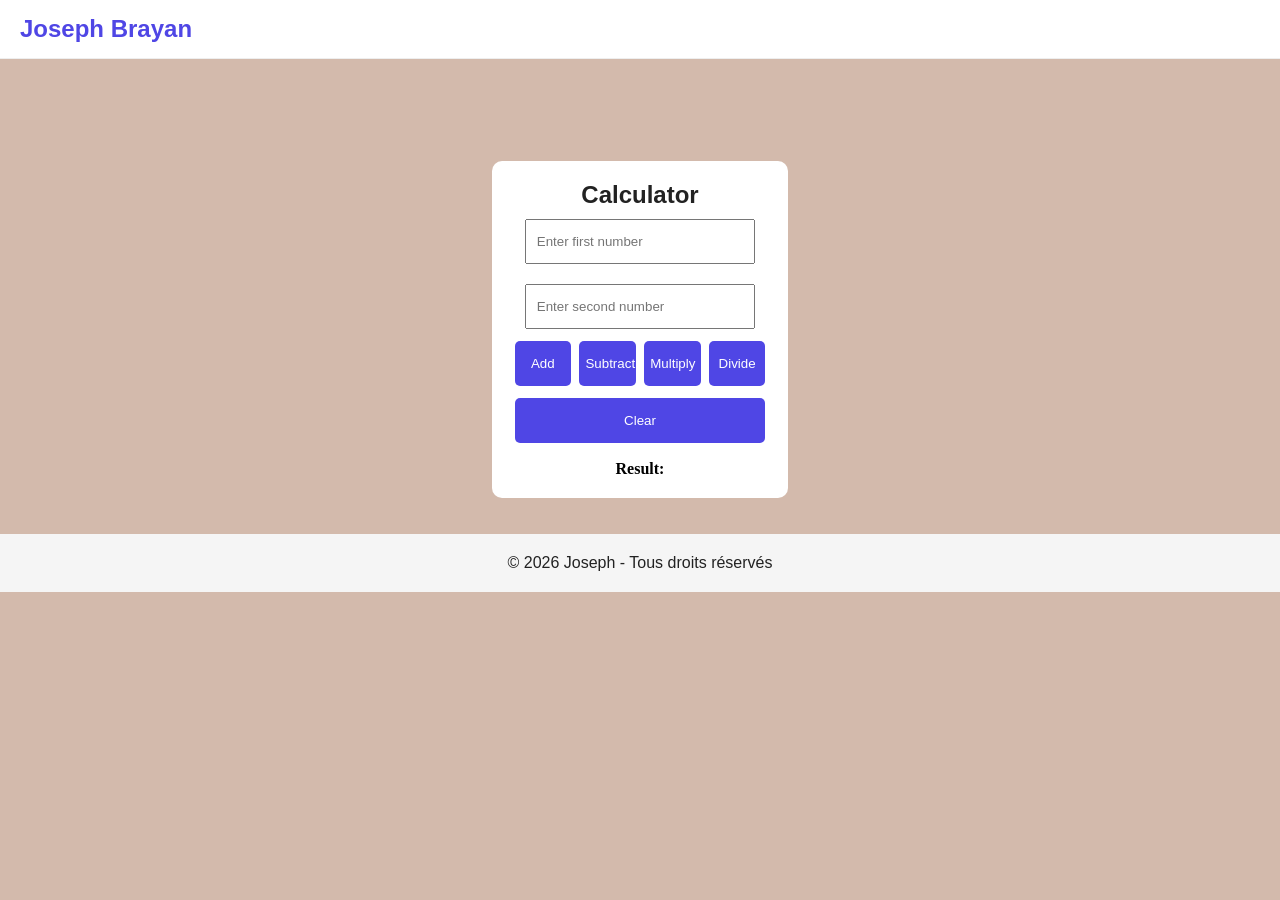
==== calculator.html @ acb61481 "Add files via upload" ====
<html>

<head>
    <meta name="viewport" content="width=device-width, initial-scale=1">
    <style>
        * {
            margin: 0;
        }

        body {
            font-family: "Montserrat", sans-serif;
            background: #d3baac;
            color: #222;
        }

        /* HEADER */
        header {
            font-family: "Montserrat", sans-serif;
            display: flex;
            justify-content: space-between;
            align-items: center;
            padding: 15px 20px;
            background: #ffffff;
            position: sticky;
            top: 0;
            border-bottom: 1px solid #eee;
        }

        header a {
            text-decoration: none;
        }

        header a h2 {
            color: #4f46e5;
        }

        header a h2:hover {
            color: black;
            cursor: pointer;
        }

        .calculator {
            background: white;
            padding: 20px;
            border-radius: 10px;
            max-width: 20%;
            text-align: center;
            justify-content: center;
            align-items: center;
            margin: auto;
            margin-top: 8%;
        }

        input {
            width: 90%;
            height: 45px;
            padding: 10px;
            margin: 10px;
        }

        button {
            padding: 6px;
            height: 45px;
            width: 22%;
            margin: 2px;
            border: none;
            background: #4f46e5;
            color: white;
            border-radius: 5px;
            cursor: pointer;
        }

        a button {
            text-decoration: none;
        }

        button.clear {
            width: 98%;
            margin-top: 10px;
        }

        button:hover {
            opacity: 0.9;
        }

        #result {
            color: black;
            margin-top: 15px;
            font-weight: bold;
            font-family: 'Century Gothic';
        }

        @media screen and (max-width: 600px) {
            .calculator {
                position: relative;
                top: 150;
                width: 80%;
                max-width: 90%;
            }

            button {
                padding: 5px;
                width: 22%;
                margin: 2px;
            }

            button.clear {
                width: 96%;
            }

            input {
                width: 96%;
                margin-left: 6px;
            }

            footer {
                display: none;
            }
        }

        /* FOOTER */
        footer {
            position: relative;
            text-align: center;
            padding: 20px;
            background: #f5f5f5;
        }
    </style>
</head>

<body>
    <header>
        <a href="index.html">
            <h2>Joseph Brayan</h2>
        </a>
    </header>
    <div class="calculator">
        <h2>Calculator</h2>

        <input type="number" id="num1" placeholder="Enter first number"><br>
        <input type="number" id="num2" placeholder="Enter second number"><br>

        <button onclick="add()">Add</button>
        <button onclick="subtract()">Subtract</button>
        <button onclick="multiply()">Multiply</button>
        <button onclick="divide()">Divide</button>
        <a href=""><button type="reset" class="clear">Clear</button></a>

        <p id="result">Result: </p>
    </div>
    <br><br>
    <footer>
        <p>© 2026 Joseph - Tous droits réservés</p>
    </footer>

    <script>
        function getNumbers() {
            let n1 = parseFloat(document.getElementById("num1").value);
            let n2 = parseFloat(document.getElementById("num2").value);
            return [n1, n2];
        }

        function add() {
            let [n1, n2] = getNumbers();
            document.getElementById("result").innerText = "Result: " + (n1 + n2);
        }

        function subtract() {
            let [n1, n2] = getNumbers();
            document.getElementById("result").innerText = "Result: " + (n1 - n2);
        }

        function multiply() {
            let [n1, n2] = getNumbers();
            document.getElementById("result").innerText = "Result: " + (n1 * n2);
        }

        function divide() {
            let [n1, n2] = getNumbers();
            if (n2 == 0) {
                document.getElementById("result").innerText = "Cannot divide by zero";
            } else {
                document.getElementById("result").innerText = "Result: " + (n1 / n2);
            }
        }
    </script>
</body>

</html>
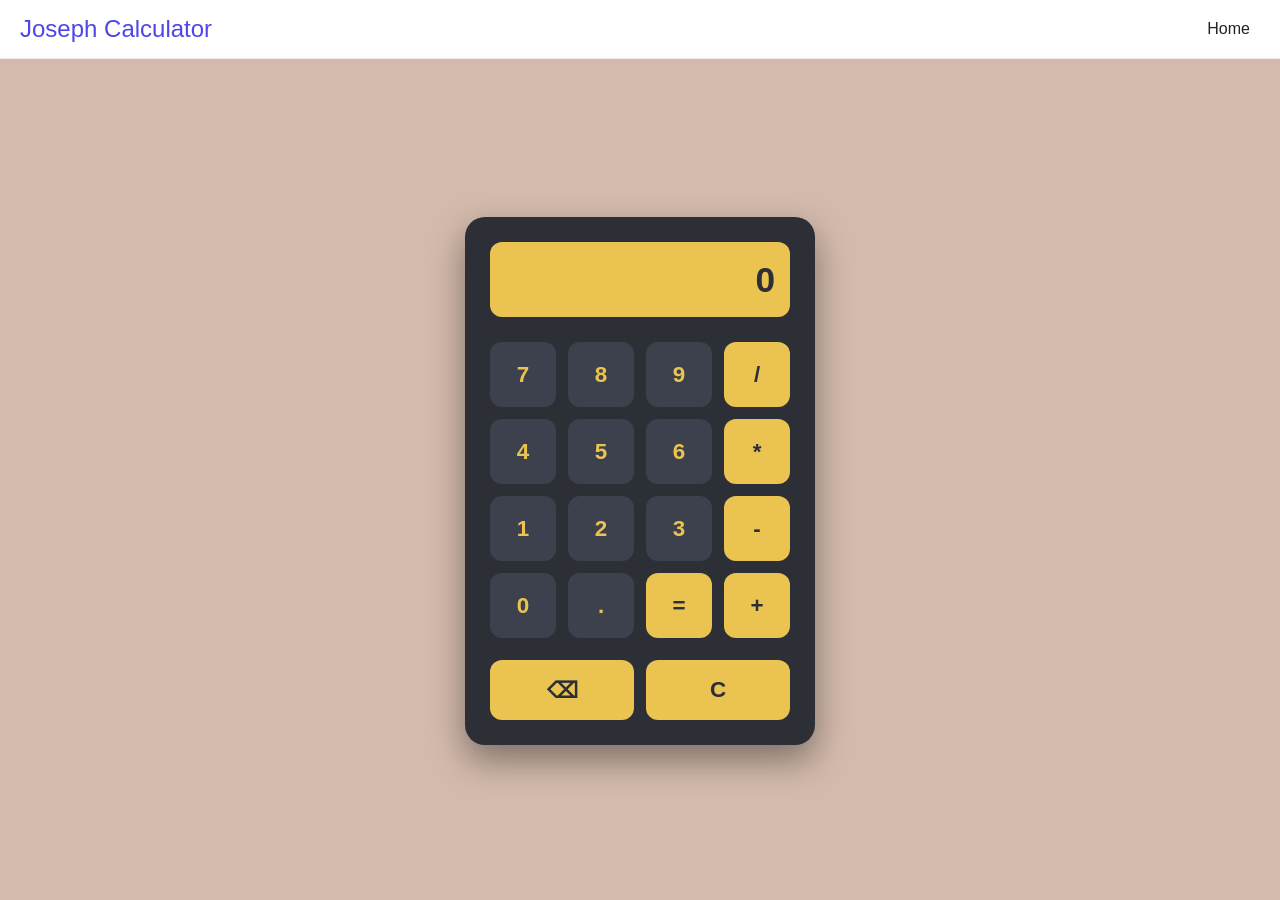
==== commit bd21f63c: "Add files via upload" ====
--- a/calculator.html
+++ b/calculator.html
@@ -1,189 +1,55 @@
-<html>
-
-<head>
-    <meta name="viewport" content="width=device-width, initial-scale=1">
-    <style>
-        * {
-            margin: 0;
-        }
-
-        body {
-            font-family: "Montserrat", sans-serif;
-            background: #d3baac;
-            color: #222;
-        }
-
-        /* HEADER */
-        header {
-            font-family: "Montserrat", sans-serif;
-            display: flex;
-            justify-content: space-between;
-            align-items: center;
-            padding: 15px 20px;
-            background: #ffffff;
-            position: sticky;
-            top: 0;
-            border-bottom: 1px solid #eee;
-        }
-
-        header a {
-            text-decoration: none;
-        }
-
-        header a h2 {
-            color: #4f46e5;
-        }
-
-        header a h2:hover {
-            color: black;
-            cursor: pointer;
-        }
-
-        .calculator {
-            background: white;
-            padding: 20px;
-            border-radius: 10px;
-            max-width: 20%;
-            text-align: center;
-            justify-content: center;
-            align-items: center;
-            margin: auto;
-            margin-top: 8%;
-        }
-
-        input {
-            width: 90%;
-            height: 45px;
-            padding: 10px;
-            margin: 10px;
-        }
-
-        button {
-            padding: 6px;
-            height: 45px;
-            width: 22%;
-            margin: 2px;
-            border: none;
-            background: #4f46e5;
-            color: white;
-            border-radius: 5px;
-            cursor: pointer;
-        }
-
-        a button {
-            text-decoration: none;
-        }
-
-        button.clear {
-            width: 98%;
-            margin-top: 10px;
-        }
-
-        button:hover {
-            opacity: 0.9;
-        }
-
-        #result {
-            color: black;
-            margin-top: 15px;
-            font-weight: bold;
-            font-family: 'Century Gothic';
-        }
-
-        @media screen and (max-width: 600px) {
-            .calculator {
-                position: relative;
-                top: 150;
-                width: 80%;
-                max-width: 90%;
-            }
-
-            button {
-                padding: 5px;
-                width: 22%;
-                margin: 2px;
-            }
-
-            button.clear {
-                width: 96%;
-            }
-
-            input {
-                width: 96%;
-                margin-left: 6px;
-            }
-
-            footer {
-                display: none;
-            }
-        }
-
-        /* FOOTER */
-        footer {
-            position: relative;
-            text-align: center;
-            padding: 20px;
-            background: #f5f5f5;
-        }
-    </style>
-</head>
-
-<body>
-    <header>
-        <a href="index.html">
-            <h2>Joseph Brayan</h2>
-        </a>
-    </header>
-    <div class="calculator">
-        <h2>Calculator</h2>
-
-        <input type="number" id="num1" placeholder="Enter first number"><br>
-        <input type="number" id="num2" placeholder="Enter second number"><br>
-
-        <button onclick="add()">Add</button>
-        <button onclick="subtract()">Subtract</button>
-        <button onclick="multiply()">Multiply</button>
-        <button onclick="divide()">Divide</button>
-        <a href=""><button type="reset" class="clear">Clear</button></a>
-
-        <p id="result">Result: </p>
-    </div>
-    <br><br>
-    <footer>
-        <p>© 2026 Joseph - Tous droits réservés</p>
-    </footer>
-
-    <script>
-        function getNumbers() {
-            let n1 = parseFloat(document.getElementById("num1").value);
-            let n2 = parseFloat(document.getElementById("num2").value);
-            return [n1, n2];
-        }
-
-        function add() {
-            let [n1, n2] = getNumbers();
-            document.getElementById("result").innerText = "Result: " + (n1 + n2);
-        }
-
-        function subtract() {
-            let [n1, n2] = getNumbers();
-            document.getElementById("result").innerText = "Result: " + (n1 - n2);
-        }
-
-        function multiply() {
-            let [n1, n2] = getNumbers();
-            document.getElementById("result").innerText = "Result: " + (n1 * n2);
-        }
-
-        function divide() {
-            let [n1, n2] = getNumbers();
-            if (n2 == 0) {
-                document.getElementById("result").innerText = "Cannot divide by zero";
-            } else {
-                document.getElementById("result").innerText = "Result: " + (n1 / n2);
-            }
-        }
-    </script>
-</body>
-
+<!DOCTYPE html>
+<html lang="fr">
+
+<head>
+    <meta charset="UTF-8">
+    <meta name="viewport" content="width=device-width, initial-scale=1.0">
+    <title>Joseph Calculator</title>
+    <link rel="stylesheet" href="calculator.css">
+	<link rel="shortcut icon" href="./img/favicon.ico" type="image/x-icon">
+</head>
+
+<body>
+    <header>
+        <a href="calculator.html">
+            <h2>Joseph Calculator</h2>
+        </a>
+        <nav id="nav">
+            <a href="index.html">Home</a>
+        </nav>
+    </header>
+    <div class="calculator">
+        <input type="text" id="display" value="0" disabled>
+
+        <div class="buttons">
+            <button class="btn-number" onclick="press('7')">7</button>
+            <button class="btn-number" onclick="press('8')">8</button>
+            <button class="btn-number" onclick="press('9')">9</button>
+            <button class="btn-operator" onclick="press('/')">/</button>
+
+            <button class="btn-number" onclick="press('4')">4</button>
+            <button class="btn-number" onclick="press('5')">5</button>
+            <button class="btn-number" onclick="press('6')">6</button>
+            <button class="btn-operator" onclick="press('*')">*</button>
+
+            <button class="btn-number" onclick="press('1')">1</button>
+            <button class="btn-number" onclick="press('2')">2</button>
+            <button class="btn-number" onclick="press('3')">3</button>
+            <button class="btn-operator" onclick="press('-')">-</button>
+
+            <button class="btn-number" onclick="press('0')">0</button>
+            <button class="btn-number" onclick="press('.')">.</button>
+            <button class="btn-equal" onclick="solve()">=</button>
+            <button class="btn-operator" onclick="press('+')">+</button>
+
+            <div class="control-group">
+                <button class="btn-delete" onclick="backspace()">⌫</button>
+                <button class="btn-clear" onclick="reset()">C</button>
+            </div>
+        </div>
+    </div>
+
+    <script src="calculator.js"></script>
+</body>
+
 </html>
--- a/calculator.css
+++ b/calculator.css
@@ -0,0 +1,167 @@
+* {
+    margin: 0;
+    padding: 0;
+    box-sizing: border-box;
+}
+
+body {
+    background: #d3baac;
+    background-attachment: scroll;
+    background-size: cover;
+    background-position: center;
+    display: flex;
+    justify-content: center;
+    align-items: center;
+    min-height: 100vh;
+    padding: 20px;
+}
+
+header {
+    font-family: "Montserrat", sans-serif;
+    display: flex;
+    justify-content: space-between;
+    align-items: center;
+    padding: 15px 20px;
+    width: 100%;
+    background: #ffffff;
+    position: absolute;
+    top: 0;
+    border-bottom: 1px solid #eee;
+}
+
+header a {
+    text-decoration: none;
+}
+
+header a h2 {
+    transition: 0.4s;
+    font-weight: normal;
+    color: #4f46e5;
+}
+
+header a h2:hover {
+    font-weight: bolder;
+    color: #000000;
+    letter-spacing: 5%;
+}
+
+nav {
+    display: flex;
+}
+
+nav a {
+    transition: 0.4s;
+    margin: 0 10px;
+    margin-top: -1%;
+    text-decoration: none;
+    color: #222;
+    font-size: 16px;
+}
+
+nav a:hover {
+    font-weight: bolder;
+    color: #4f46e5;
+    letter-spacing: 5%;
+}
+
+.calculator {
+    margin-top: 5%;
+    background-color: #2c2f36;
+    width: 100%;
+    max-width: 350px;
+    padding: 25px;
+    border-radius: 20px;
+    box-shadow: 0px 15px 35px rgba(0, 0, 0, 0.4);
+}
+
+#display {
+    width: 100%;
+    height: 75px;
+    background-color: #ebc350;
+    border: none;
+    border-radius: 12px;
+    margin-bottom: 25px;
+    text-align: right;
+    padding: 15px;
+    font-size: 2.2rem;
+    color: #2c2f36;
+    font-weight: bold;
+    outline: none;
+}
+
+.buttons {
+    display: grid;
+    grid-template-columns: repeat(4, 1fr);
+    gap: 12px;
+}
+
+button {
+    height: 65px;
+    border-radius: 12px;
+    border: none;
+    font-size: 1.4rem;
+    font-weight: 600;
+    cursor: pointer;
+    transition: all 0.2s ease;
+    display: flex;
+    justify-content: center;
+    align-items: center;
+}
+
+button:active {
+    transform: scale(0.95);
+    opacity: 0.8;
+}
+
+.btn-number {
+    background-color: #3d414d;
+    color: #ebc350;
+}
+
+.btn-number:hover {
+    background-color: #4a4f5d;
+}
+
+.btn-operator,
+.btn-equal {
+    background-color: #ebc350;
+    color: #2c2f36;
+}
+
+.btn-operator:hover,
+.btn-equal:hover {
+    background-color: #f7d066;
+}
+
+.control-group {
+    grid-column: span 4;
+    display: grid;
+    grid-template-columns: 1fr 1fr;
+    gap: 12px;
+    margin-top: 10px;
+}
+
+.btn-clear,
+.btn-delete {
+    background-color: #ebc350;
+    color: #2c2f36;
+    height: 60px;
+    text-transform: uppercase;
+    font-size: 1.4rem;
+}
+
+@media (max-width: 380px) {
+    .calculator {
+        padding: 15px;
+    }
+
+    button {
+        height: 55px;
+        font-size: 1.2rem;
+    }
+
+    #display {
+        height: 65px;
+        font-size: 1.8rem;
+    }
+}
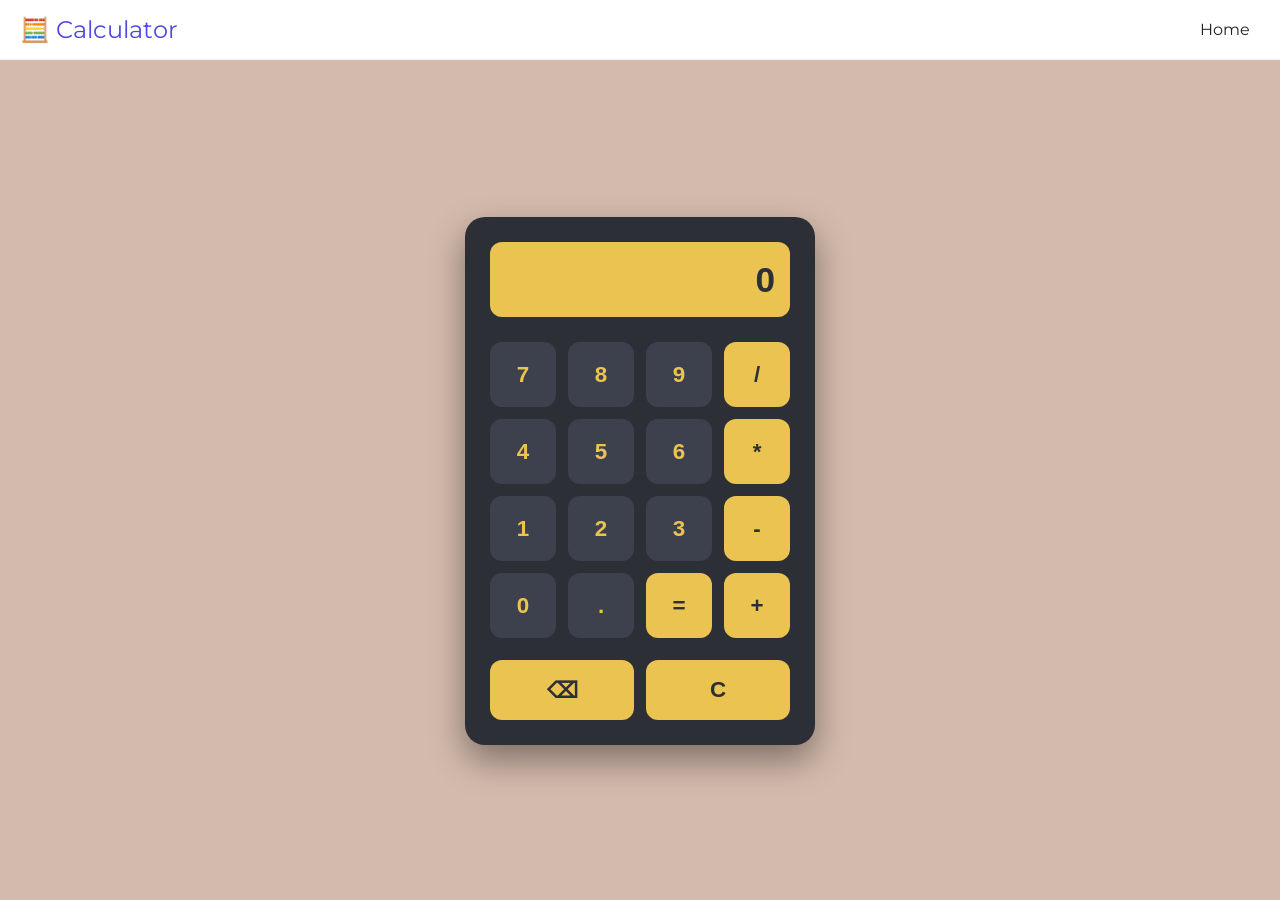
==== commit ab8bbc56: "Update calculator.html" ====
--- a/calculator.html
+++ b/calculator.html
@@ -1,55 +1,60 @@
-<!DOCTYPE html>
-<html lang="fr">
-
-<head>
-    <meta charset="UTF-8">
-    <meta name="viewport" content="width=device-width, initial-scale=1.0">
-    <title>Joseph Calculator</title>
-    <link rel="stylesheet" href="calculator.css">
-	<link rel="shortcut icon" href="./img/favicon.ico" type="image/x-icon">
-</head>
-
-<body>
-    <header>
-        <a href="calculator.html">
-            <h2>Joseph Calculator</h2>
-        </a>
-        <nav id="nav">
-            <a href="index.html">Home</a>
-        </nav>
-    </header>
-    <div class="calculator">
-        <input type="text" id="display" value="0" disabled>
-
-        <div class="buttons">
-            <button class="btn-number" onclick="press('7')">7</button>
-            <button class="btn-number" onclick="press('8')">8</button>
-            <button class="btn-number" onclick="press('9')">9</button>
-            <button class="btn-operator" onclick="press('/')">/</button>
-
-            <button class="btn-number" onclick="press('4')">4</button>
-            <button class="btn-number" onclick="press('5')">5</button>
-            <button class="btn-number" onclick="press('6')">6</button>
-            <button class="btn-operator" onclick="press('*')">*</button>
-
-            <button class="btn-number" onclick="press('1')">1</button>
-            <button class="btn-number" onclick="press('2')">2</button>
-            <button class="btn-number" onclick="press('3')">3</button>
-            <button class="btn-operator" onclick="press('-')">-</button>
-
-            <button class="btn-number" onclick="press('0')">0</button>
-            <button class="btn-number" onclick="press('.')">.</button>
-            <button class="btn-equal" onclick="solve()">=</button>
-            <button class="btn-operator" onclick="press('+')">+</button>
-
-            <div class="control-group">
-                <button class="btn-delete" onclick="backspace()">⌫</button>
-                <button class="btn-clear" onclick="reset()">C</button>
-            </div>
-        </div>
-    </div>
-
-    <script src="calculator.js"></script>
-</body>
-
-</html>+<!DOCTYPE html>
+<html lang="fr">
+
+<head>
+    <meta charset="UTF-8">
+    <meta name="viewport" content="width=device-width, initial-scale=1.0">
+    <title>Calculator</title>
+    <link rel="stylesheet" href="calculator.css">
+	<link rel="shortcut icon" href="favicon.ico" type="image/x-icon">
+	<link rel="preconnect" href="https://fonts.googleapis.com">
+	<link rel="preconnect" href="https://fonts.gstatic.com" crossorigin>
+	<link href="https://fonts.googleapis.com/css2?family=Montserrat:ital,wght@0,100..900;1,100..900&display=swap" rel="stylesheet">
+</head>
+
+<body>
+
+    <header>
+        <a href="calculator.html">
+            <h2>🧮 Calculator</h2>
+        </a>
+        <nav id="nav">
+            <a href="index.html">Home</a>
+        </nav>
+    </header>
+    <div class="calculator">
+        <input type="text" id="display" value="0" disabled>
+
+        <div class="buttons">
+            <button class="btn-number" onclick="press('7')">7</button>
+            <button class="btn-number" onclick="press('8')">8</button>
+            <button class="btn-number" onclick="press('9')">9</button>
+            <button class="btn-operator" onclick="press('/')">/</button>
+
+            <button class="btn-number" onclick="press('4')">4</button>
+            <button class="btn-number" onclick="press('5')">5</button>
+            <button class="btn-number" onclick="press('6')">6</button>
+            <button class="btn-operator" onclick="press('*')">*</button>
+
+            <button class="btn-number" onclick="press('1')">1</button>
+            <button class="btn-number" onclick="press('2')">2</button>
+            <button class="btn-number" onclick="press('3')">3</button>
+            <button class="btn-operator" onclick="press('-')">-</button>
+
+            <button class="btn-number" onclick="press('0')">0</button>
+            <button class="btn-number" onclick="press('.')">.</button>
+            <button class="btn-equal" onclick="solve()">=</button>
+            <button class="btn-operator" onclick="press('+')">+</button>
+
+            <div class="control-group">
+                <button class="btn-delete" onclick="backspace()">⌫</button>
+                <button class="btn-clear" onclick="reset()">C</button>
+            </div>
+        </div>
+    </div>
+
+    <script src="calculator.js"></script>
+    
+</body>
+
+</html>
